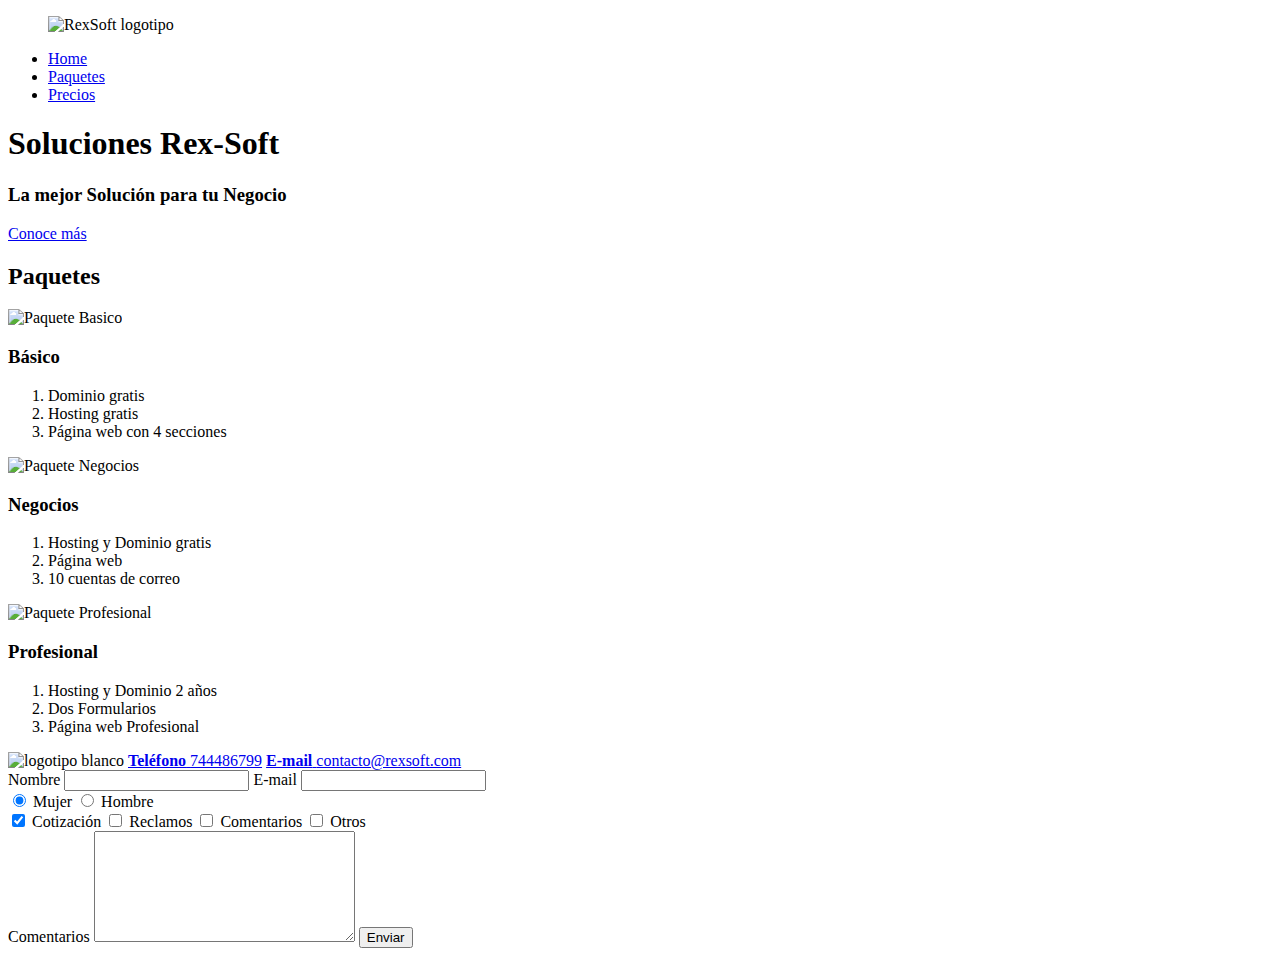
==== index.html @ a6045ada "Add files via upload" ====
<!DOCTYPE html>
<html>
	<head>
		<title>RexSoft - Soluciones Tecnologicas</title>
		<meta charset="utf-8"/>
		<link rel="stylesheet" href="css/rexsoft.css" />
		<link href="https://fonts.googleapis.com/css?family=Montserrat:400,700|Allerta" rel="stylesheet">
		<link href="https://fonts.googleapis.com/css?family=Allerta" rel="stylesheet">
	</head>
	<body>
		<section id="portada" class="portada background"><!--portada-->
			<header id="header" class="header contenedor"> <!-- header-->
				<figure class="logotipo"> <!--logotipo-->
					<img src="images/LogoRex-blanco.png" width="186" height="60" alt="RexSoft logotipo" />
				</figure>
				<nav class="menu"> <!--menu-->
					<ul>
						<li>
							<a href="index.html">Home</a>
						</li>	
						<li>
							<a href="index.html#paquetes">Paquetes</a>
						</li>
						<li>
							<a href="precios.html">Precios</a>
						</li>
					</ul>
				</nav>
			</header>
			<div class="contenedor">
				<h1 class="titulo">Soluciones <span>Rex</span>-Soft</h1> <!--titulo-->
				<h3 class="title-a">La mejor Solución para tu Negocio</h3> <!--soluciones-->
				<a class="button" href="#paquetes">Conoce más</a><!--boton-->
			
		</section>
		<section id="paquetes" class="paquetes contenedor"><!--paquetes-->
			<h2>Paquetes</h2> <!--titulo-->
			<article class="paquete1"><!--paquete 1-->
				<img  class="derecha" src="images/paquete-2.png" width="180" alt="Paquete Basico" />
				<div class="contenedor-paquete-1">
				<h3 class="title-b">Básico</h3>
					<ol>
						<li>Dominio gratis</li>
						<li>Hosting gratis</li>
						<li>Página web con 4 secciones</li>
					</ol>
				</div>
			</article>
			<article class="paquete1 b"> <!--paquete 2-->
				<img class="izquierda" src="images/paquete-3.png" width="250" alt="Paquete Negocios" />
				<div class="contenedor-paquete-2">
				<h3 class="title-b">Negocios</h3>
				<ol>
					<li>Hosting y Dominio gratis</li>
					<li>Página web</li>
					<li>10 cuentas de correo
				</ol>
				</div>
			</article> 
			<article class="paquete1"><!--paquete 1-->
				<img  class="derecha-b" src="images/paquete-1.png" width="300" alt="Paquete Profesional" />
				<div class="contenedor-paquete-1">
				<h3 class="title-b">Profesional</h3>
					<ol>
						<li>Hosting y Dominio 2 años</li>
						<li>Dos Formularios</li>
						<li>Página web Profesional</li>
					</ol>
				</div>
			</article>
		</section>
		<footer class="footer">
			<div class="contenedor">
					<div class="contacto">
						<img src="images/LogoRex-blancox1.png" alt="logotipo blanco"/>
						<a href="tel:+557444486755"><strong>Teléfono</strong> <span>744486799</span></a>
						<a href="mailto:contacto@rexsoft.com"><strong>E-mail</strong> <span>contacto@rexsoft.com</span></a>
					</div>
					<form class="formulario">
						<div class="col1">
							<label for="nombre">Nombre</label>
							<input type="text"  required name="nombre" id="nombre" />
							<label for="mail">E-mail</label>
							<input type="email" required name="email" id="email" />
							<div class="sexo">
								<label for="mujer">
									<input type="radio"  checked name="sexo" id="mujer" value="mujer" /> Mujer
								</label>
								<label for="hombre">
									<input type="radio" name="sexo" id="hombre" value="hombre" /> Hombre
								</label>
							</div>
							<div class="intereses">
								<label for="cotizacion">
									<input type="checkbox" checked name="intereses" id="cotizacion" value="cotizacion"/> Cotización
								</label>
								<label for="reclamos">
									<input type="checkbox" name="intereses" id="reclamos" value="reclamos"/> Reclamos
								</label>
								<label for="comentarios">
									<input type="checkbox" name="intereses" id="comentarios" value="comentarios"/> Comentarios
								</label>
								<label for="otros">
									<input type="checkbox" name="intereses" id="otros" value="otros"/> Otros
								</label>
							</div>
						</div>
						<div class="col2">
							<label for="asunto">Comentarios</label>
							<textarea name="" id="asunto" cols="30" rows="7"></textarea>
							<input class="button" type="submit" value="Enviar" name="enviar" id="enviar" />
						</div>
					</form>
			</div>
		</footer>
	</body>
</html>
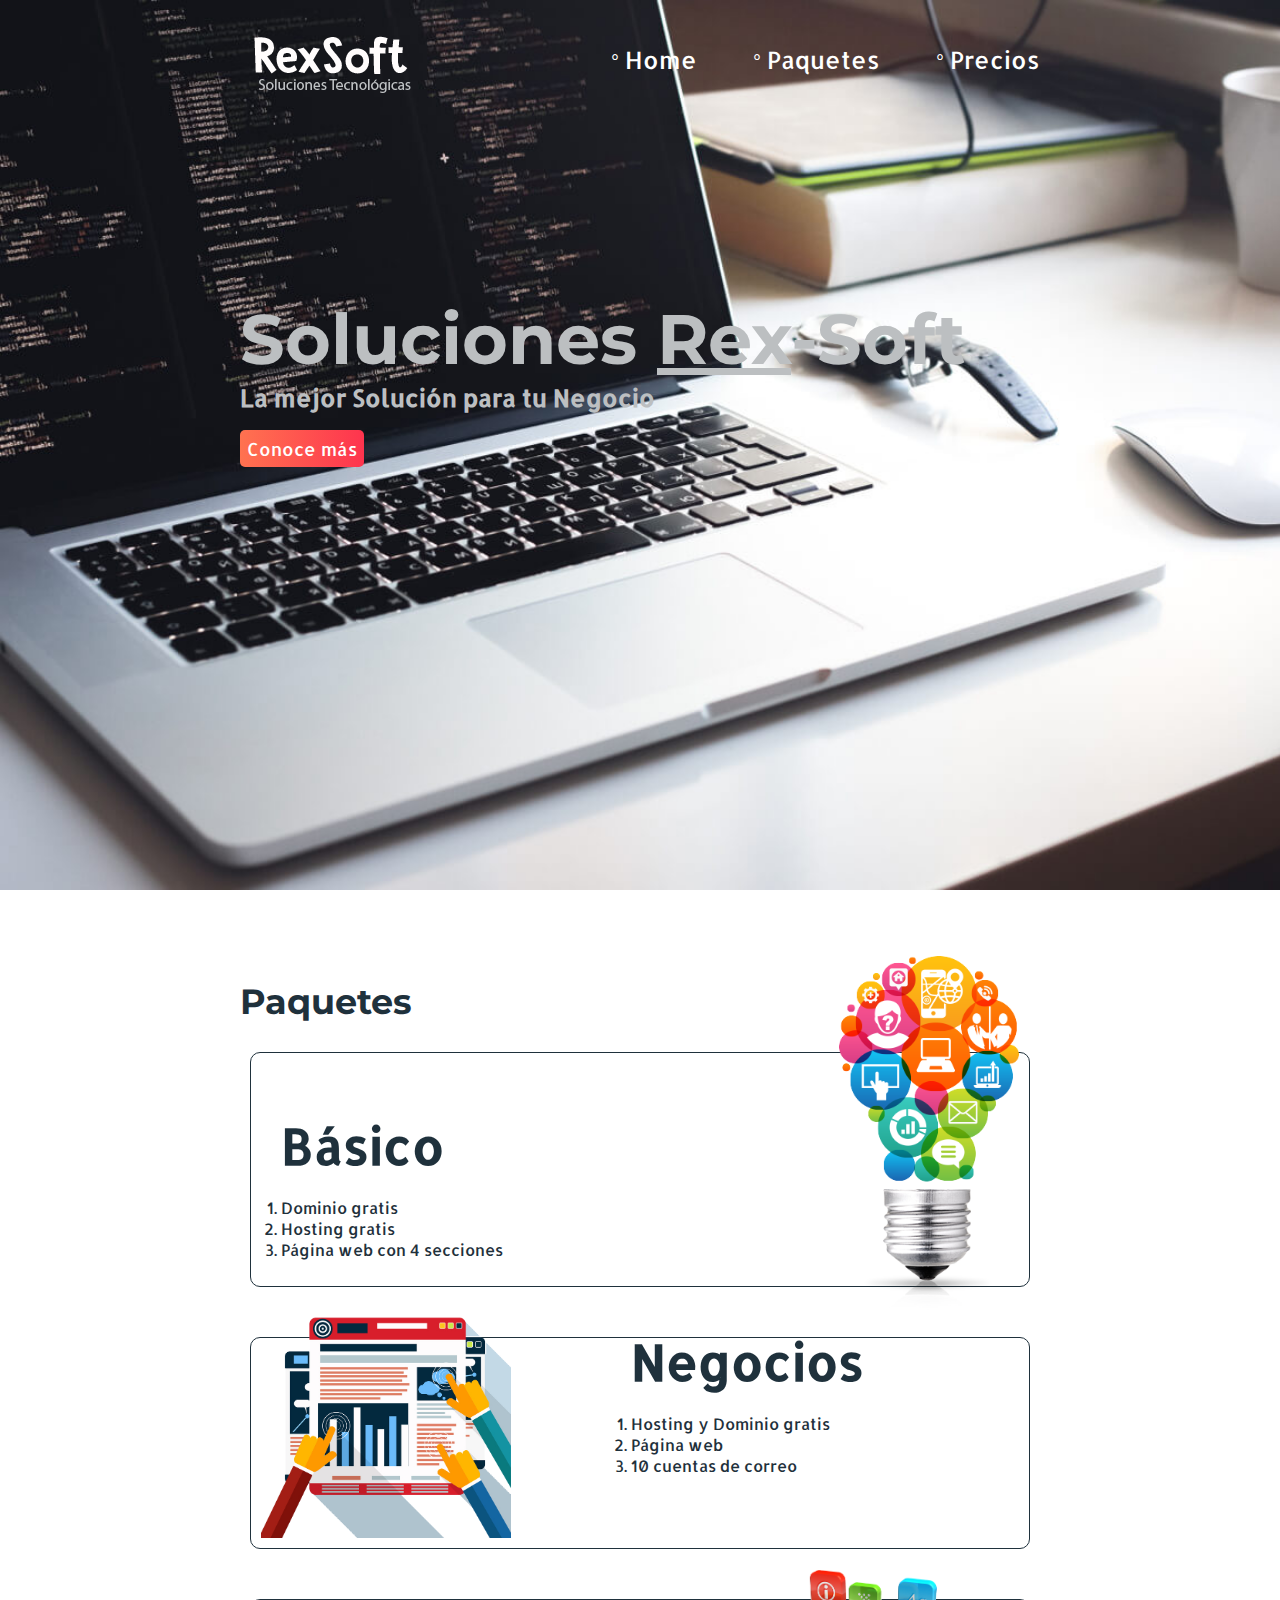
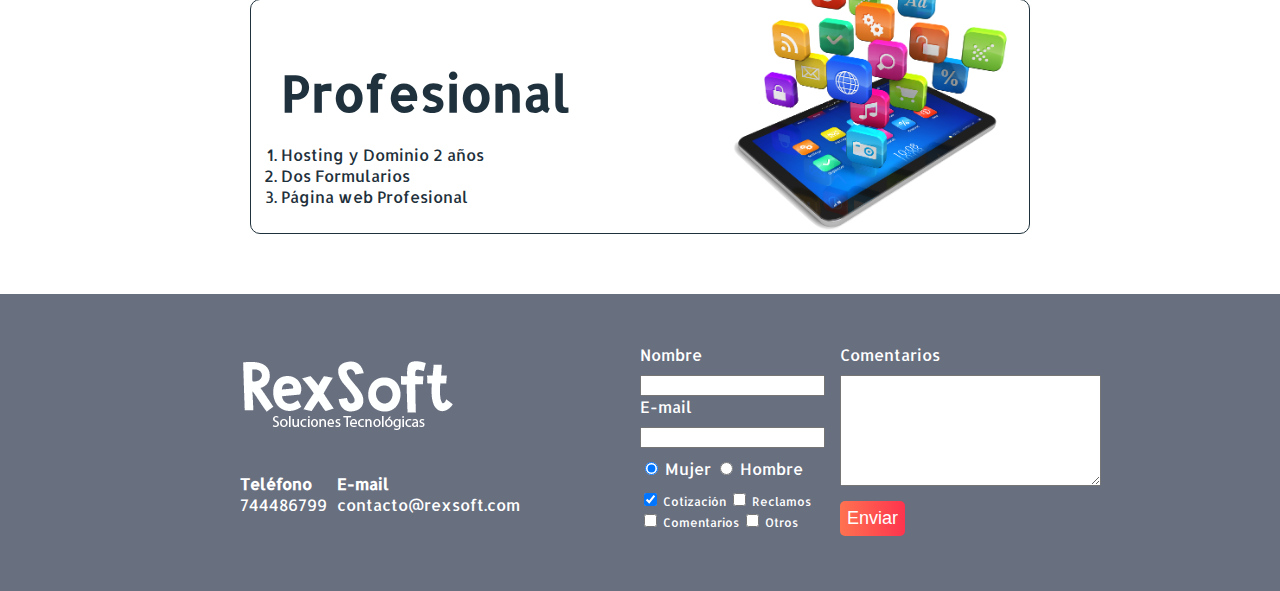
==== commit a495493a: "listo" ====
--- a/index.html
+++ b/index.html
@@ -1,117 +1,117 @@
-<!DOCTYPE html>
-<html>
-	<head>
-		<title>RexSoft - Soluciones Tecnologicas</title>
-		<meta charset="utf-8"/>
-		<link rel="stylesheet" href="css/rexsoft.css" />
-		<link href="https://fonts.googleapis.com/css?family=Montserrat:400,700|Allerta" rel="stylesheet">
-		<link href="https://fonts.googleapis.com/css?family=Allerta" rel="stylesheet">
-	</head>
-	<body>
-		<section id="portada" class="portada background"><!--portada-->
-			<header id="header" class="header contenedor"> <!-- header-->
-				<figure class="logotipo"> <!--logotipo-->
-					<img src="images/LogoRex-blanco.png" width="186" height="60" alt="RexSoft logotipo" />
-				</figure>
-				<nav class="menu"> <!--menu-->
-					<ul>
-						<li>
-							<a href="index.html">Home</a>
-						</li>	
-						<li>
-							<a href="index.html#paquetes">Paquetes</a>
-						</li>
-						<li>
-							<a href="precios.html">Precios</a>
-						</li>
-					</ul>
-				</nav>
-			</header>
-			<div class="contenedor">
-				<h1 class="titulo">Soluciones <span>Rex</span>-Soft</h1> <!--titulo-->
-				<h3 class="title-a">La mejor Solución para tu Negocio</h3> <!--soluciones-->
-				<a class="button" href="#paquetes">Conoce más</a><!--boton-->
-			
-		</section>
-		<section id="paquetes" class="paquetes contenedor"><!--paquetes-->
-			<h2>Paquetes</h2> <!--titulo-->
-			<article class="paquete1"><!--paquete 1-->
-				<img  class="derecha" src="images/paquete-2.png" width="180" alt="Paquete Basico" />
-				<div class="contenedor-paquete-1">
-				<h3 class="title-b">Básico</h3>
-					<ol>
-						<li>Dominio gratis</li>
-						<li>Hosting gratis</li>
-						<li>Página web con 4 secciones</li>
-					</ol>
-				</div>
-			</article>
-			<article class="paquete1 b"> <!--paquete 2-->
-				<img class="izquierda" src="images/paquete-3.png" width="250" alt="Paquete Negocios" />
-				<div class="contenedor-paquete-2">
-				<h3 class="title-b">Negocios</h3>
-				<ol>
-					<li>Hosting y Dominio gratis</li>
-					<li>Página web</li>
-					<li>10 cuentas de correo
-				</ol>
-				</div>
-			</article> 
-			<article class="paquete1"><!--paquete 1-->
-				<img  class="derecha-b" src="images/paquete-1.png" width="300" alt="Paquete Profesional" />
-				<div class="contenedor-paquete-1">
-				<h3 class="title-b">Profesional</h3>
-					<ol>
-						<li>Hosting y Dominio 2 años</li>
-						<li>Dos Formularios</li>
-						<li>Página web Profesional</li>
-					</ol>
-				</div>
-			</article>
-		</section>
-		<footer class="footer">
-			<div class="contenedor">
-					<div class="contacto">
-						<img src="images/LogoRex-blancox1.png" alt="logotipo blanco"/>
-						<a href="tel:+557444486755"><strong>Teléfono</strong> <span>744486799</span></a>
-						<a href="mailto:contacto@rexsoft.com"><strong>E-mail</strong> <span>contacto@rexsoft.com</span></a>
-					</div>
-					<form class="formulario">
-						<div class="col1">
-							<label for="nombre">Nombre</label>
-							<input type="text"  required name="nombre" id="nombre" />
-							<label for="mail">E-mail</label>
-							<input type="email" required name="email" id="email" />
-							<div class="sexo">
-								<label for="mujer">
-									<input type="radio"  checked name="sexo" id="mujer" value="mujer" /> Mujer
-								</label>
-								<label for="hombre">
-									<input type="radio" name="sexo" id="hombre" value="hombre" /> Hombre
-								</label>
-							</div>
-							<div class="intereses">
-								<label for="cotizacion">
-									<input type="checkbox" checked name="intereses" id="cotizacion" value="cotizacion"/> Cotización
-								</label>
-								<label for="reclamos">
-									<input type="checkbox" name="intereses" id="reclamos" value="reclamos"/> Reclamos
-								</label>
-								<label for="comentarios">
-									<input type="checkbox" name="intereses" id="comentarios" value="comentarios"/> Comentarios
-								</label>
-								<label for="otros">
-									<input type="checkbox" name="intereses" id="otros" value="otros"/> Otros
-								</label>
-							</div>
-						</div>
-						<div class="col2">
-							<label for="asunto">Comentarios</label>
-							<textarea name="" id="asunto" cols="30" rows="7"></textarea>
-							<input class="button" type="submit" value="Enviar" name="enviar" id="enviar" />
-						</div>
-					</form>
-			</div>
-		</footer>
-	</body>
+<!DOCTYPE html>
+<html>
+	<head>
+		<title>RexSoft - Soluciones Tecnologicas</title>
+		<meta charset="utf-8"/>
+		<link rel="stylesheet" href="css/rexsoft.css" />
+		<link href="https://fonts.googleapis.com/css?family=Montserrat:400,700|Allerta" rel="stylesheet">
+		<link href="https://fonts.googleapis.com/css?family=Allerta" rel="stylesheet">
+	</head>
+	<body>
+		<section id="portada" class="portada background"><!--portada-->
+			<header id="header" class="header contenedor"> <!-- header-->
+				<figure class="logotipo"> <!--logotipo-->
+					<img src="images/LogoRex-blanco.png" width="186" height="60" alt="RexSoft logotipo" />
+				</figure>
+				<nav class="menu"> <!--menu-->
+					<ul>
+						<li>
+							<a href="index.html">Home</a>
+						</li>	
+						<li>
+							<a href="index.html#paquetes">Paquetes</a>
+						</li>
+						<li>
+							<a href="precios.html">Precios</a>
+						</li>
+					</ul>
+				</nav>
+			</header>
+			<div class="contenedor">
+				<h1 class="titulo">Soluciones <span>Rex</span>-Soft</h1> <!--titulo-->
+				<h3 class="title-a">La mejor Solución para tu Negocio</h3> <!--soluciones-->
+				<a class="button" href="#paquetes">Conoce más</a><!--boton-->
+			
+		</section>
+		<section id="paquetes" class="paquetes contenedor"><!--paquetes-->
+			<h2>Paquetes</h2> <!--titulo-->
+			<article class="paquete1"><!--paquete 1-->
+				<img  class="derecha" src="images/paquete-2.png" width="180" alt="Paquete Basico" />
+				<div class="contenedor-paquete-1">
+				<h3 class="title-b">Básico</h3>
+					<ol>
+						<li>Dominio gratis</li>
+						<li>Hosting gratis</li>
+						<li>Página web con 4 secciones</li>
+					</ol>
+				</div>
+			</article>
+			<article class="paquete1 b"> <!--paquete 2-->
+				<img class="izquierda" src="images/paquete-3.png" width="250" alt="Paquete Negocios" />
+				<div class="contenedor-paquete-2">
+				<h3 class="title-b">Negocios</h3>
+				<ol>
+					<li>Hosting y Dominio gratis</li>
+					<li>Página web</li>
+					<li>10 cuentas de correo
+				</ol>
+				</div>
+			</article> 
+			<article class="paquete1"><!--paquete 1-->
+				<img  class="derecha-b" src="images/paquete-1.png" width="300" alt="Paquete Profesional" />
+				<div class="contenedor-paquete-1">
+				<h3 class="title-b">Profesional</h3>
+					<ol>
+						<li>Hosting y Dominio 2 años</li>
+						<li>Dos Formularios</li>
+						<li>Página web Profesional</li>
+					</ol>
+				</div>
+			</article>
+		</section>
+		<footer class="footer">
+			<div class="contenedor">
+					<div class="contacto">
+						<img src="images/LogoRex-blancox1.png" alt="logotipo blanco"/>
+						<a href="tel:+557444486755"><strong>Teléfono</strong> <span>744486799</span></a>
+						<a href="mailto:contacto@rexsoft.com"><strong>E-mail</strong> <span>contacto@rexsoft.com</span></a>
+					</div>
+					<form class="formulario">
+						<div class="col1">
+							<label for="nombre">Nombre</label>
+							<input type="text"  required name="nombre" id="nombre" />
+							<label for="mail">E-mail</label>
+							<input type="email" required name="email" id="email" />
+							<div class="sexo">
+								<label for="mujer">
+									<input type="radio"  checked name="sexo" id="mujer" value="mujer" /> Mujer
+								</label>
+								<label for="hombre">
+									<input type="radio" name="sexo" id="hombre" value="hombre" /> Hombre
+								</label>
+							</div>
+							<div class="intereses">
+								<label for="cotizacion">
+									<input type="checkbox" checked name="intereses" id="cotizacion" value="cotizacion"/> Cotización
+								</label>
+								<label for="reclamos">
+									<input type="checkbox" name="intereses" id="reclamos" value="reclamos"/> Reclamos
+								</label>
+								<label for="comentarios">
+									<input type="checkbox" name="intereses" id="comentarios" value="comentarios"/> Comentarios
+								</label>
+								<label for="otros">
+									<input type="checkbox" name="intereses" id="otros" value="otros"/> Otros
+								</label>
+							</div>
+						</div>
+						<div class="col2">
+							<label for="asunto">Comentarios</label>
+							<textarea name="" id="asunto" cols="30" rows="7"></textarea>
+							<input class="button" type="submit" value="Enviar" name="enviar" id="enviar" />
+						</div>
+					</form>
+			</div>
+		</footer>
+	</body>
 </html>--- a/css/rexsoft.css
+++ b/css/rexsoft.css
@@ -0,0 +1,257 @@
+/**{
+	padding: 10px;
+	margin: 10px;
+	border: 2px solid red;
+}*/
+
+body{
+	font-family: 'Allerta', sans-serif;
+	margin: 0;
+}
+
+table{
+	width: 100%;
+}
+
+th{
+	background: #273b47;
+	color: white;
+}
+
+th{
+	padding: 10px 20px;
+	text-align: left;
+}
+
+td{
+	padding: 20px;
+}
+
+table, th, td{
+	border: 1px solid #273b47;
+	border-collapse: collapse;
+}
+
+input, textarea{
+	outline: 0;
+}
+
+input:focus, textarea:focus{
+	background: lightgray;
+}
+
+.contenedor{
+	width: 800px;
+	margin: auto;
+	position: relative;
+}
+
+.background{
+	background-image: url('../images/backgraund3.jpeg');
+	/*background-position: center;*/
+	background-size: cover;
+	/*background-repeat: no-repeat;*/
+}
+
+.button{
+	border-radius: 5px;
+	border: none;
+	background: #fd324e;
+	color: white;
+	text-decoration: none;	
+	padding: 7px;
+	font-size: 18px;
+	background: linear-gradient(to left, #fe344e, #ff7250);
+	cursor: pointer;
+}
+
+.titulo{
+	font-family: 'Montserrat', sans-serif;
+	font-size: 70px;
+	margin-bottom: 0;
+	margin-top: 180px;
+}
+
+.titulo span{
+	text-decoration: underline;
+}
+
+.title-a{
+	font-size: 24px;
+	margin-top: 0;
+}
+
+.title-b{
+	font-size: 50px;
+	margin-bottom: 20px;
+}
+
+.paquetes{
+	color: #1F313C;
+	margin-top: 90px;
+	margin-bottom: 60px;
+}
+
+.paquetes h2{
+	font-size: 35px;
+	font-family: 'Montserrat', sans-serif;
+}
+
+.portada {
+	color: #bcbfc1;
+	padding: 20px;
+	height: 850px;
+}
+
+.portada button{
+	margin-bottom: 70px;
+}
+
+.header{
+	position: relative;
+}
+
+.menu{
+	font-size: 24px;
+	display: inline-block;
+	position: absolute;
+	right: 0;
+}
+
+.menu li{
+	display: inline-block;
+	margin-left: 50px;
+}
+
+.menu li:before{
+	content: '°';
+	font-size: 20px;
+	line-height: 20px;
+	color: white;
+}
+
+.menu a{
+	color: white;
+	text-decoration: none;
+}
+
+.logotipo{
+	display: inline-block;
+	margin-left: 0;
+}
+
+.contenedor-paquete-1{
+	margin-right: 370px;
+	padding-left: 20px;
+}
+
+.contenedor-paquete-2{
+	margin-left: 370px;
+	padding-right: 20px;
+	position: relative;
+	bottom: 90px;
+}
+
+.paquete1{
+	margin: 10px 10px 50px 10px;
+	padding: 10px;
+	/*overflow: hidden;*/
+	border: 1px	solid #1F313C;
+	border-radius: 10px;
+}
+
+.paquete1 ol{
+	padding: 0;
+}
+
+.paquete1.b{
+	height: 190px;
+}
+
+.derecha{
+	float: right;
+	position: relative;
+	top: -107px;
+}
+
+.derecha-b{
+	float: right;
+	position: relative;
+	top: -60px;
+}
+
+.izquierda{
+	float: left;
+	position: relative;
+	margin-top: -60px;
+}
+
+.footer{
+	background: #686f7f;
+	padding: 50px 10px;	
+}
+
+.contacto{
+	display: flex;
+	width: 300px;
+	flex-wrap: wrap;
+	align-items: center;
+}
+
+.contacto img{
+	display: block;
+}
+
+.contacto strong{
+	display: block;
+}
+
+.contacto a{
+	color: white;
+	text-decoration: none;
+	margin: 10px 10px 10px 0;
+}
+
+.footer .contenedor{
+	display: flex;
+	justify-content: space-between;
+}
+
+.formulario{
+	display: flex;
+	width: 400px;
+	color: white;
+}
+
+.col1, .col2{
+	display: flex;
+	flex-direction: column;
+}
+
+.col1{
+	margin-right: 15px;
+}
+
+.col2{
+	align-items: flex-start;
+}
+
+.col2 .button{
+	margin-top: 15px;
+}
+
+.intereses label{
+	font-size: 12px;
+}
+
+.formulario label, .sexo, .intereses{
+	margin-bottom: 10px;
+}
+
+.sexo{
+	margin-top: 10px;
+}
+
+.tabla{
+	margin: 50px 0px;
+}